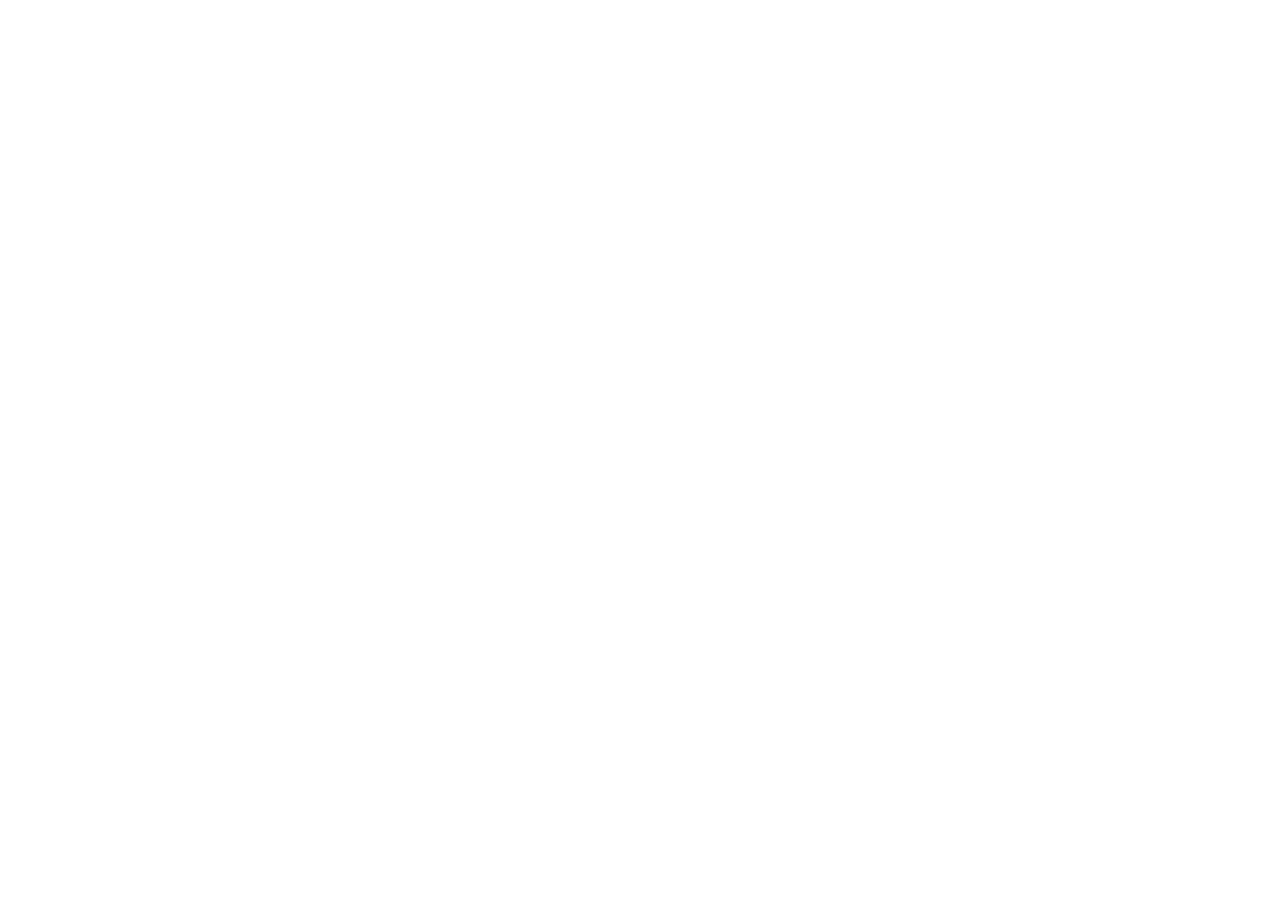
==== index.html @ 13f44f25 "work started" ====
<!DOCTYPE html>
<html lang="en">
<head>
    <meta charset="UTF-8">
    <meta name="viewport" content="width=device-width, initial-scale=1.0">
    <script src="script.js" defer></script>
    <title>Document</title>
</head>
<body>
    
</body>
</html>
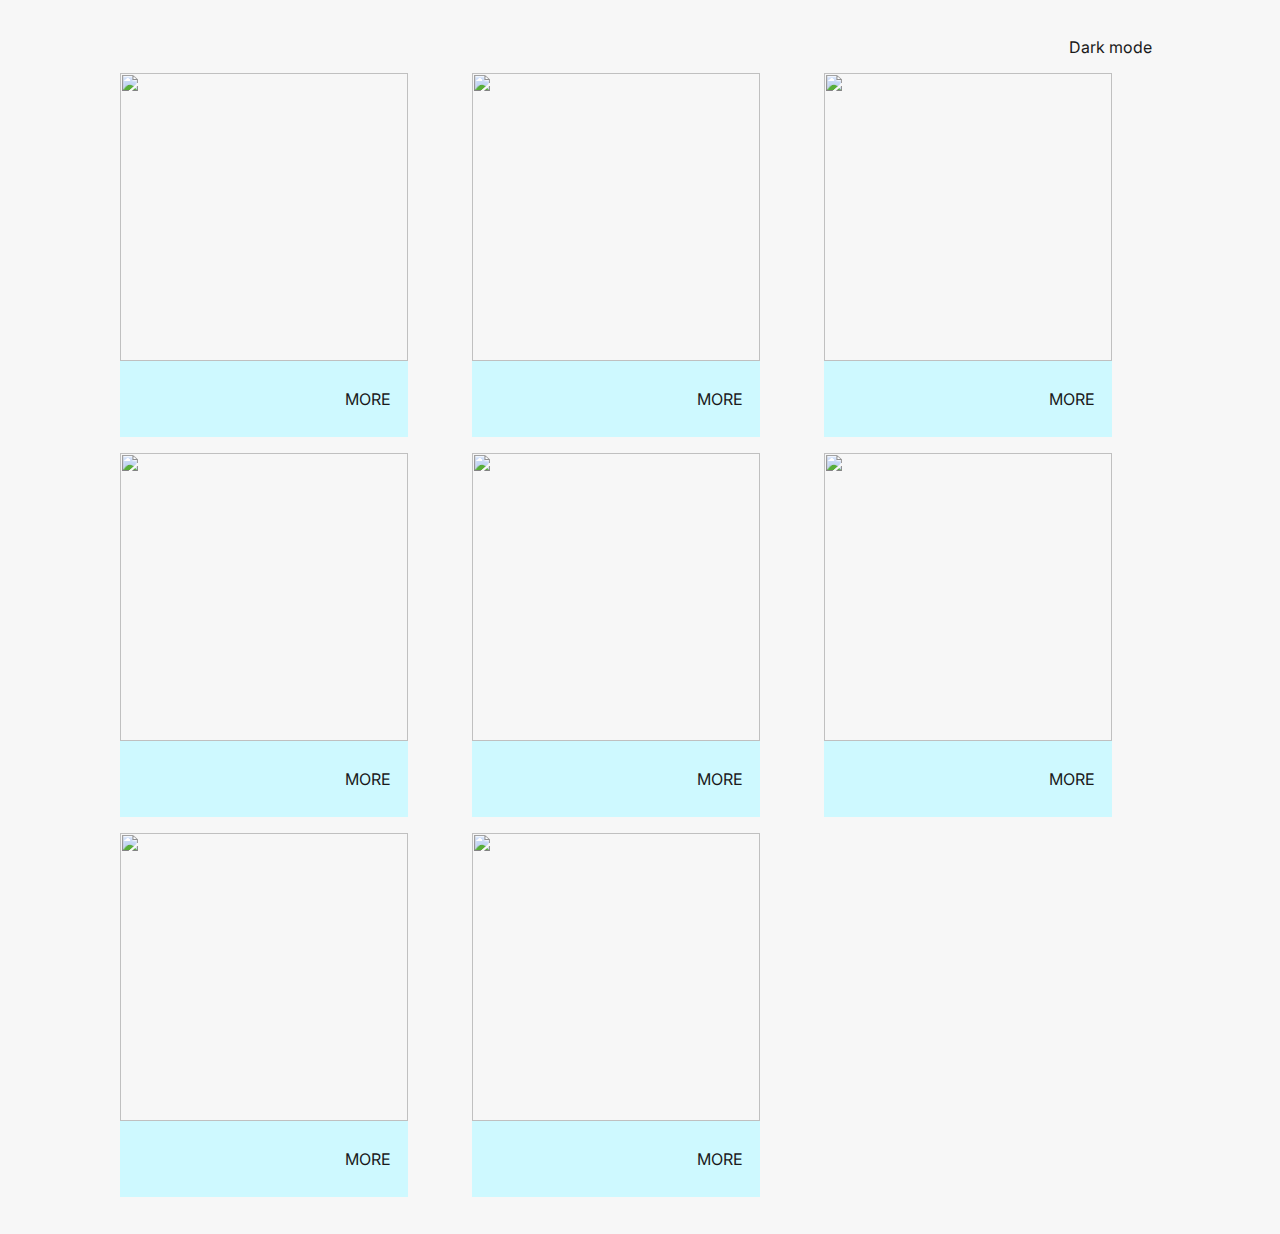
==== commit aac38b6f: "added darkmode functionality" ====
--- a/index.html
+++ b/index.html
@@ -1,12 +1,32 @@
 <!DOCTYPE html>
 <html lang="en">
+
 <head>
     <meta charset="UTF-8">
     <meta name="viewport" content="width=device-width, initial-scale=1.0">
+    <link rel="stylesheet" href="css/standard.css">
+    <script src="https://kit.fontawesome.com/8a9d34b7ee.js" crossorigin="anonymous"></script>
+    <style>
+        @import url('https://fonts.googleapis.com/css2?family=Inter:ital,opsz,wght@0,14..32,100..900;1,14..32,100..900&display=swap');
+    </style>
+    <script src="localstorage.js" defer></script>
+    <script src="darkmode.js" defer></script>
     <script src="script.js" defer></script>
     <title>Document</title>
 </head>
+
 <body>
-    
+    <div id="root">
+        <div class="switch">
+            <p class="dark">Dark mode</p>
+            <p class="light">Light mode</p>
+            <label for="switch">
+                <i class="fa-solid fa-moon"></i>
+                <i class="fa-solid fa-sun"></i>
+            </label>
+            <input type="checkbox" name="switch" id="switch">
+        </div>
+    </div>
 </body>
+
 </html>--- a/css/standard.css
+++ b/css/standard.css
@@ -0,0 +1,60 @@
+@charset "UTF-8";
+@import url(listevisning.css);
+@import url(details.css);
+@import url(darkmode.css);
+
+/* CSS Document */
+* {
+	margin: 0; 
+	padding: 0;
+	box-sizing: border-box;
+}
+
+html {
+	font-family: "Inter", Arial, Helvetica, sans-serif;
+}
+
+#root {
+	max-width: 1440px;
+	margin: 0 auto;
+	padding: 2.3125rem 7.5rem;
+	display: grid;
+}
+
+.favorited {
+	color: rgb(233, 23, 23);
+}
+
+p {
+	padding-bottom: 1em;
+}
+
+/* RWD: */
+img {
+	width: 100%;
+	height: auto;
+	display: block;
+}
+
+:root {
+    color-scheme: light dark;
+    --dark-color: rgb(26, 26, 26);
+    --light-color: rgb(247, 247, 247);
+}
+
+[data-dark="true"] {
+    color-scheme: dark;
+}
+
+[data-dark="false"] {
+    color-scheme: light;
+}
+
+html, input, textarea {
+   color: light-dark(var(--dark-color), var(--light-color));
+   background-color: light-dark(var(--light-color), var(--dark-color))
+}
+
+input, textarea {
+    border: 1px solid light-dark(var(--dark-color), var(--light-color));
+}
